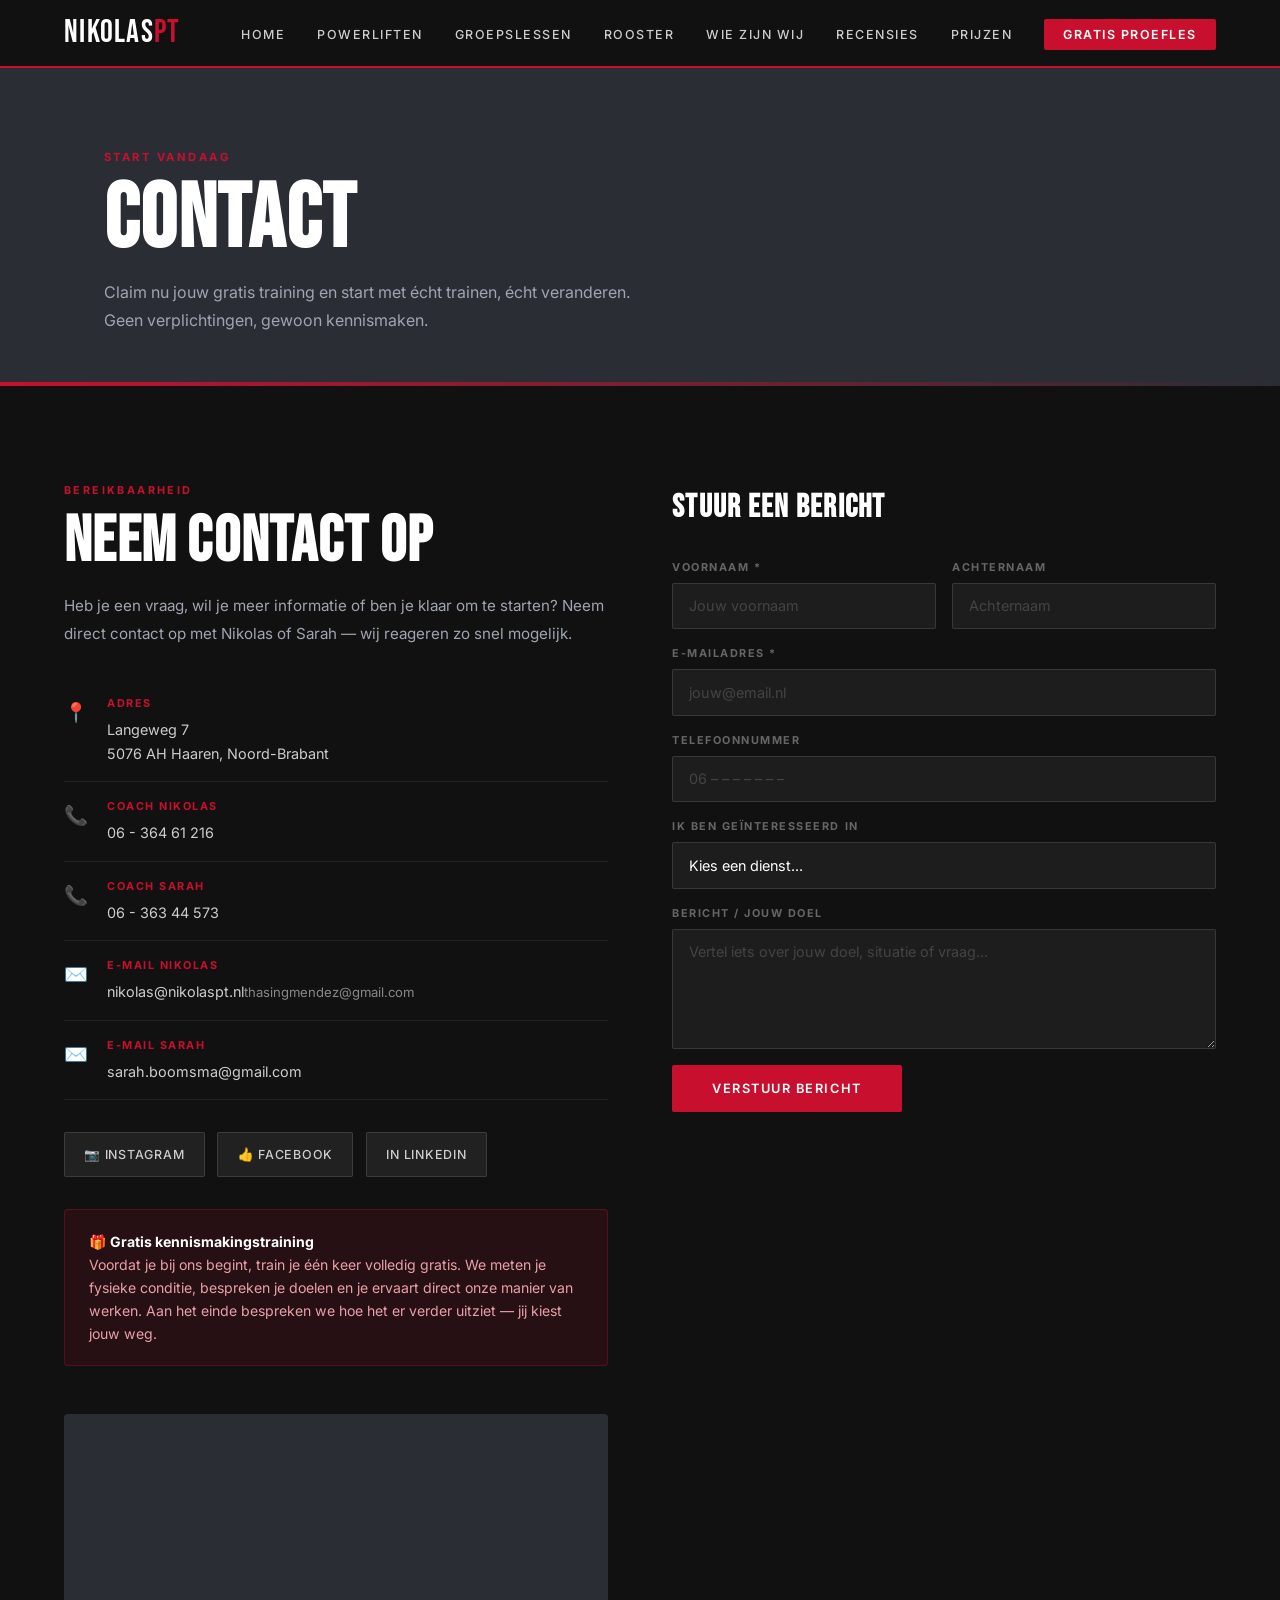
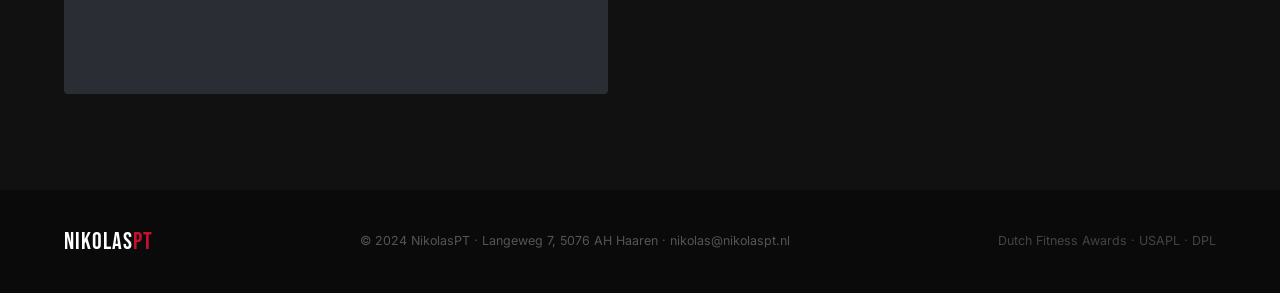
==== pages/contact.html @ 6ecdc3e1 "Basis website geupload" ====
<!DOCTYPE html>
<html lang="nl">
<head>
<meta charset="UTF-8"><meta name="viewport" content="width=device-width, initial-scale=1.0">
<meta name="description" content="Neem contact op met NikolasPT Haaren. Claim jouw gratis kennismakingstraining.">
<title>Contact | NikolasPT</title>
<link rel="stylesheet" href="../css/style.css">
<style>
  .contact-layout { display:grid; grid-template-columns:1fr 1fr; gap:clamp(2rem,5vw,5rem); align-items:start; }
  .contact-detail-list { list-style:none; margin-top:2rem; }
  .contact-detail-list li { display:flex; align-items:flex-start; gap:1.2rem; padding:1rem 0; border-bottom:1px solid rgba(255,255,255,.07); font-size:.9rem; color:#ccc; }
  .contact-detail-list .ci { font-size:1.2rem; min-width:1.5rem; flex-shrink:0; margin-top:.1rem; }
  .contact-detail-list strong { display:block; font-size:.68rem; text-transform:uppercase; letter-spacing:.14em; color:var(--accent); margin-bottom:.3rem; }
  .contact-detail-list a { color:#ccc; transition:color .2s; }
  .contact-detail-list a:hover { color:var(--white); }
  .social-row { display:flex; gap:.8rem; margin-top:2rem; flex-wrap:wrap; }
  .soc-btn { display:flex; align-items:center; gap:.6rem; padding:.7rem 1.2rem; background:rgba(255,255,255,.07); border:1px solid rgba(255,255,255,.12); border-radius:2px; font-size:.78rem; color:#ccc; font-weight:500; letter-spacing:.06em; text-transform:uppercase; transition:all .2s; }
  .soc-btn:hover { background:rgba(255,255,255,.14); color:var(--white); }
  .free-promise { background:rgba(200,16,46,.12); border:1px solid rgba(200,16,46,.3); border-radius:4px; padding:1.2rem 1.5rem; margin-top:2rem; font-size:.88rem; color:#e8a0a8; line-height:1.65; }
  .free-promise strong { color:var(--white); }
  .contact-form { display:flex; flex-direction:column; gap:1rem; }
  .form-row { display:grid; grid-template-columns:1fr 1fr; gap:1rem; }
  .form-group { display:flex; flex-direction:column; gap:.4rem; }
  .form-group label { font-size:.68rem; text-transform:uppercase; letter-spacing:.14em; color:#666; font-weight:700; }
  .form-group input,.form-group textarea,.form-group select { background:rgba(255,255,255,.05); border:1px solid rgba(255,255,255,.12); border-radius:2px; padding:.85rem 1rem; font-family:var(--font-body); font-size:.9rem; color:var(--white); outline:none; transition:border-color .2s; -webkit-appearance:none; }
  .form-group input::placeholder,.form-group textarea::placeholder { color:#444; }
  .form-group input:focus,.form-group textarea:focus,.form-group select:focus { border-color:var(--accent); }
  .form-group select option { background:var(--steel); color:var(--white); }
  textarea { resize:vertical; min-height:120px; }
  #form-success { display:none; background:rgba(200,16,46,.15); border:1px solid var(--accent); border-radius:2px; padding:1rem 1.2rem; color:var(--white); font-size:.9rem; }
  .map-placeholder { background:var(--steel); border-radius:4px; overflow:hidden; margin-top:3rem; }
  .map-placeholder iframe { width:100%; height:280px; border:none; display:block; filter:grayscale(.4) contrast(1.1); }
  @media(max-width:900px){ .contact-layout,.form-row { grid-template-columns:1fr; } }
</style>
</head>
<body>
<nav>
  <a href="../index.html" class="nav-logo">Nikolas<span>PT</span></a>
  <ul class="nav-links" id="navLinks">
    <li><a href="../index.html">Home</a></li>
    <li><a href="powerliften.html">Powerliften</a></li>
    <li><a href="groepslessen.html">Groepslessen</a></li>
    <li><a href="rooster.html">Rooster</a></li>
    <li><a href="coaches.html">Wie zijn wij</a></li>
    <li><a href="recensies.html">Recensies</a></li>
    <li><a href="prijzen.html">Prijzen</a></li>
    <li><a href="contact.html" class="active nav-cta">Gratis proefles</a></li>
  </ul>
  <button class="nav-toggle" id="navToggle"><span></span><span></span><span></span></button>
</nav>

<div class="page-header">
  <div class="page-header-inner">
    <div class="page-eyebrow">Start vandaag</div>
    <h1 class="page-title">Contact</h1>
    <p class="page-subtitle">Claim nu jouw gratis training en start met écht trainen, écht veranderen. Geen verplichtingen, gewoon kennismaken.</p>
  </div>
  <div class="page-header-bar"></div>
</div>

<section style="background:var(--ink)">
  <div class="container">
    <div class="contact-layout">
      <!-- LEFT: INFO -->
      <div>
        <div class="section-label" style="color:var(--accent)">Bereikbaarheid</div>
        <h2 class="section-title light reveal">Neem contact op</h2>
        <p style="color:#a0a4b0;font-size:.95rem;line-height:1.8" class="reveal">Heb je een vraag, wil je meer informatie of ben je klaar om te starten? Neem direct contact op met Nikolas of Sarah — wij reageren zo snel mogelijk.</p>

        <ul class="contact-detail-list">
          <li class="reveal">
            <span class="ci">📍</span>
            <div><strong>Adres</strong>Langeweg 7<br>5076 AH Haaren, Noord-Brabant</div>
          </li>
          <li class="reveal">
            <span class="ci">📞</span>
            <div><strong>Coach Nikolas</strong><a href="tel:0636461216">06 - 364 61 216</a></div>
          </li>
          <li class="reveal">
            <span class="ci">📞</span>
            <div><strong>Coach Sarah</strong><a href="tel:0636344573">06 - 363 44 573</a></div>
          </li>
          <li class="reveal">
            <span class="ci">✉️</span>
            <div><strong>E-mail Nikolas</strong><a href="mailto:nikolas@nikolaspt.nl">nikolas@nikolaspt.nl</a><a href="mailto:thasingmendez@gmail.com" style="font-size:.82rem;color:#888">thasingmendez@gmail.com</a></div>
          </li>
          <li class="reveal">
            <span class="ci">✉️</span>
            <div><strong>E-mail Sarah</strong><a href="mailto:sarah.boomsma@gmail.com">sarah.boomsma@gmail.com</a></div>
          </li>
        </ul>

        <div class="social-row reveal">
          <a href="https://www.instagram.com/nikolaspt_/" class="soc-btn" target="_blank">📷 Instagram</a>
          <a href="https://www.facebook.com/CoachesSarahNikoFit4Life" class="soc-btn" target="_blank">👍 Facebook</a>
          <a href="https://www.linkedin.com/in/sarah-boomsma-nikolas-thasing-mendez-27253b146/" class="soc-btn" target="_blank">in LinkedIn</a>
        </div>

        <div class="free-promise reveal">
          <strong>🎁 Gratis kennismakingstraining</strong><br>
          Voordat je bij ons begint, train je één keer volledig gratis. We meten je fysieke conditie, bespreken je doelen en je ervaart direct onze manier van werken. Aan het einde bespreken we hoe het er verder uitziet — jij kiest jouw weg.
        </div>

        <div class="map-placeholder reveal">
          <iframe
            src="https://www.google.com/maps/embed?pb=!1m18!1m12!1m3!1d2484.0!2d5.2333!3d51.5833!2m3!1f0!2f0!3f0!3m2!1i1024!2i768!4f13.1!3m3!1m2!1s0x0%3A0x0!2zNTHCsDM1JzAwLjAiTiA1wrAxNCcwMC4wIkU!5e0!3m2!1snl!2snl!4v1234567890"
            allowfullscreen loading="lazy" referrerpolicy="no-referrer-when-downgrade"
            title="NikolasPT locatie Haaren"></iframe>
        </div>
      </div>

      <!-- RIGHT: FORM -->
      <div class="reveal">
        <h3 style="font-family:var(--font-display);font-size:2rem;color:var(--white);letter-spacing:.04em;margin-bottom:1.5rem">Stuur een bericht</h3>
        <form class="contact-form" onsubmit="handleSubmit(event)">
          <div class="form-row">
            <div class="form-group">
              <label for="voornaam">Voornaam *</label>
              <input type="text" id="voornaam" placeholder="Jouw voornaam" required>
            </div>
            <div class="form-group">
              <label for="achternaam">Achternaam</label>
              <input type="text" id="achternaam" placeholder="Achternaam">
            </div>
          </div>
          <div class="form-group">
            <label for="email">E-mailadres *</label>
            <input type="email" id="email" placeholder="jouw@email.nl" required>
          </div>
          <div class="form-group">
            <label for="telefoon">Telefoonnummer</label>
            <input type="tel" id="telefoon" placeholder="06 – – – – – – –">
          </div>
          <div class="form-group">
            <label for="interesse">Ik ben geïnteresseerd in</label>
            <select id="interesse">
              <option value="">Kies een dienst...</option>
              <option>Gratis kennismakingstraining</option>
              <option>Personal Training (1× per week)</option>
              <option>Personal Training (2× per week)</option>
              <option>Personal Training (3× of meer per week)</option>
              <option>Duo Training (samen met partner/vriend)</option>
              <option>Groepslessen (coach Sarah)</option>
              <option>Gewichtscoaching / Voedingsschema</option>
              <option>Powerliften / Wedstrijdvoorbereiding</option>
              <option>Algemene vraag</option>
            </select>
          </div>
          <div class="form-group">
            <label for="bericht">Bericht / Jouw doel</label>
            <textarea id="bericht" placeholder="Vertel iets over jouw doel, situatie of vraag..."></textarea>
          </div>
          <button type="submit" class="btn btn-primary" style="align-self:flex-start;padding:1rem 2.5rem">Verstuur bericht</button>
          <div id="form-success">✓ Bedankt voor je bericht! We nemen zo snel mogelijk contact met je op.</div>
        </form>
      </div>
    </div>
  </div>
</section>

<footer>
  <div class="logo">Nikolas<span>PT</span></div>
  <p>© 2024 NikolasPT · Langeweg 7, 5076 AH Haaren · <a href="mailto:nikolas@nikolaspt.nl" style="color:#555">nikolas@nikolaspt.nl</a></p>
  <p style="color:#444">Dutch Fitness Awards · USAPL · DPL</p>
</footer>
<script src="../js/main.js"></script>
</body>
</html>
---- css/style.css ----
/* ═══════════════════════════════════════════════════
   NikolasPT — Shared Stylesheet
   ═══════════════════════════════════════════════════ */

@import url('https://fonts.googleapis.com/css2?family=Bebas+Neue&family=Inter:wght@300;400;500;600&family=Playfair+Display:ital,wght@0,700;1,400&display=swap');

/* ─── TOKENS ──────────────────────────────────────── */
:root {
  --ink:       #111111;
  --off-white: #F7F5F2;
  --white:     #FFFFFF;
  --steel:     #2B2D35;
  --accent:    #C8102E;
  --accent2:   #E8C84A;
  --muted:     #6B6E78;
  --border:    #E2DED9;

  --font-display: 'Bebas Neue', sans-serif;
  --font-serif:   'Playfair Display', serif;
  --font-body:    'Inter', sans-serif;

  --max: 1200px;
  --gap: clamp(1.5rem, 5vw, 4rem);
}

*, *::before, *::after { box-sizing: border-box; margin: 0; padding: 0; }
html { scroll-behavior: smooth; }
body {
  font-family: var(--font-body);
  background: var(--off-white);
  color: var(--ink);
  line-height: 1.65;
  font-size: 16px;
}
img { display: block; max-width: 100%; height: auto; }
a { color: inherit; text-decoration: none; }

/* ─── NAV ─────────────────────────────────────────── */
nav {
  position: fixed; top: 0; left: 0; right: 0; z-index: 100;
  background: rgba(17,17,17,0.97);
  backdrop-filter: blur(8px);
  display: flex; align-items: center; justify-content: space-between;
  padding: 0 var(--gap);
  height: 68px;
  border-bottom: 2px solid var(--accent);
}
.nav-logo { font-family: var(--font-display); font-size: 2rem; color: var(--white); letter-spacing: .04em; }
.nav-logo span { color: var(--accent); }
.nav-links { display: flex; gap: 2rem; list-style: none; }
.nav-links a { font-size: .78rem; font-weight: 500; text-transform: uppercase; letter-spacing: .12em; color: #ccc; transition: color .2s; }
.nav-links a:hover, .nav-links a.active { color: var(--accent); }
.nav-cta { background: var(--accent) !important; color: var(--white) !important; padding: .5rem 1.2rem; border-radius: 2px; font-weight: 600 !important; }
.nav-cta:hover { background: #a50c25 !important; }
.nav-toggle { display: none; background: none; border: none; cursor: pointer; padding: 4px; }
.nav-toggle span { display: block; width: 24px; height: 2px; background: #fff; margin: 5px 0; }

/* ─── PAGE HEADER (subpages) ──────────────────────── */
.page-header {
  padding-top: 68px;
  background: var(--steel);
  padding-bottom: 0;
}
.page-header-inner {
  max-width: var(--max);
  margin: 0 auto;
  padding: clamp(3rem,7vw,5rem) var(--gap) clamp(2rem,4vw,3rem);
  position: relative;
}
.page-eyebrow {
  font-size: .7rem; font-weight: 700; letter-spacing: .22em;
  text-transform: uppercase; color: var(--accent); margin-bottom: .8rem;
}
.page-title {
  font-family: var(--font-display);
  font-size: clamp(3rem,7vw,6rem);
  line-height: .92; color: var(--white); letter-spacing: .02em;
}
.page-subtitle {
  margin-top: 1rem; font-size: 1rem; color: #a0a4b0; max-width: 560px; line-height: 1.75;
}
.page-header-bar {
  height: 4px;
  background: linear-gradient(90deg, var(--accent) 0%, transparent 100%);
}

/* ─── CONTAINERS & SECTIONS ───────────────────────── */
.container { max-width: var(--max); margin: 0 auto; }
section { padding: clamp(3rem,8vw,6rem) var(--gap); }
.section-label { font-size: .68rem; font-weight: 700; letter-spacing: .22em; text-transform: uppercase; color: var(--accent); margin-bottom: .8rem; }
.section-title { font-family: var(--font-display); font-size: clamp(2.5rem,5vw,4.5rem); line-height: .95; letter-spacing: .02em; margin-bottom: 1.2rem; }
.section-title.light { color: var(--white); }
.section-body { font-size: 1rem; color: var(--muted); max-width: 640px; line-height: 1.8; }

/* ─── BUTTONS ─────────────────────────────────────── */
.btn {
  display: inline-block; padding: .85rem 2rem; font-size: .8rem; font-weight: 600;
  letter-spacing: .12em; text-transform: uppercase; border-radius: 2px;
  transition: all .25s; cursor: pointer; border: none; font-family: var(--font-body);
}
.btn-primary { background: var(--accent); color: var(--white); }
.btn-primary:hover { background: #a50c25; }
.btn-outline { background: transparent; color: var(--ink); border: 1.5px solid var(--border); }
.btn-outline:hover { border-color: var(--ink); }
.btn-outline-light { background: transparent; color: var(--white); border: 1.5px solid rgba(255,255,255,.35); }
.btn-outline-light:hover { border-color: var(--white); }

/* ─── CARDS ───────────────────────────────────────── */
.card {
  background: var(--white); border-radius: 4px; border: 1.5px solid var(--border);
  overflow: hidden; transition: box-shadow .25s, transform .25s;
}
.card:hover { box-shadow: 0 8px 32px rgba(0,0,0,.08); transform: translateY(-2px); }

/* ─── REVEAL ──────────────────────────────────────── */
.reveal { opacity: 0; transform: translateY(24px); transition: opacity .6s ease, transform .6s ease; }
.reveal.visible { opacity: 1; transform: none; }
@media (prefers-reduced-motion: reduce) { .reveal { opacity: 1; transform: none; } }

/* ─── FOOTER ──────────────────────────────────────── */
footer {
  background: #0a0a0a; padding: 2rem var(--gap);
  display: flex; justify-content: space-between; align-items: center;
  flex-wrap: wrap; gap: 1rem;
}
footer .logo { font-family: var(--font-display); font-size: 1.5rem; color: var(--white); letter-spacing: .04em; }
footer .logo span { color: var(--accent); }
footer p { font-size: .78rem; color: #555; }

/* ─── RESPONSIVE NAV ──────────────────────────────── */
@media (max-width: 900px) {
  .nav-links {
    display: none; flex-direction: column; position: fixed;
    top: 68px; left: 0; right: 0; background: #0a0a0a;
    padding: 2rem; gap: 1rem;
  }
  .nav-links.open { display: flex; }
  .nav-toggle { display: block; }
}
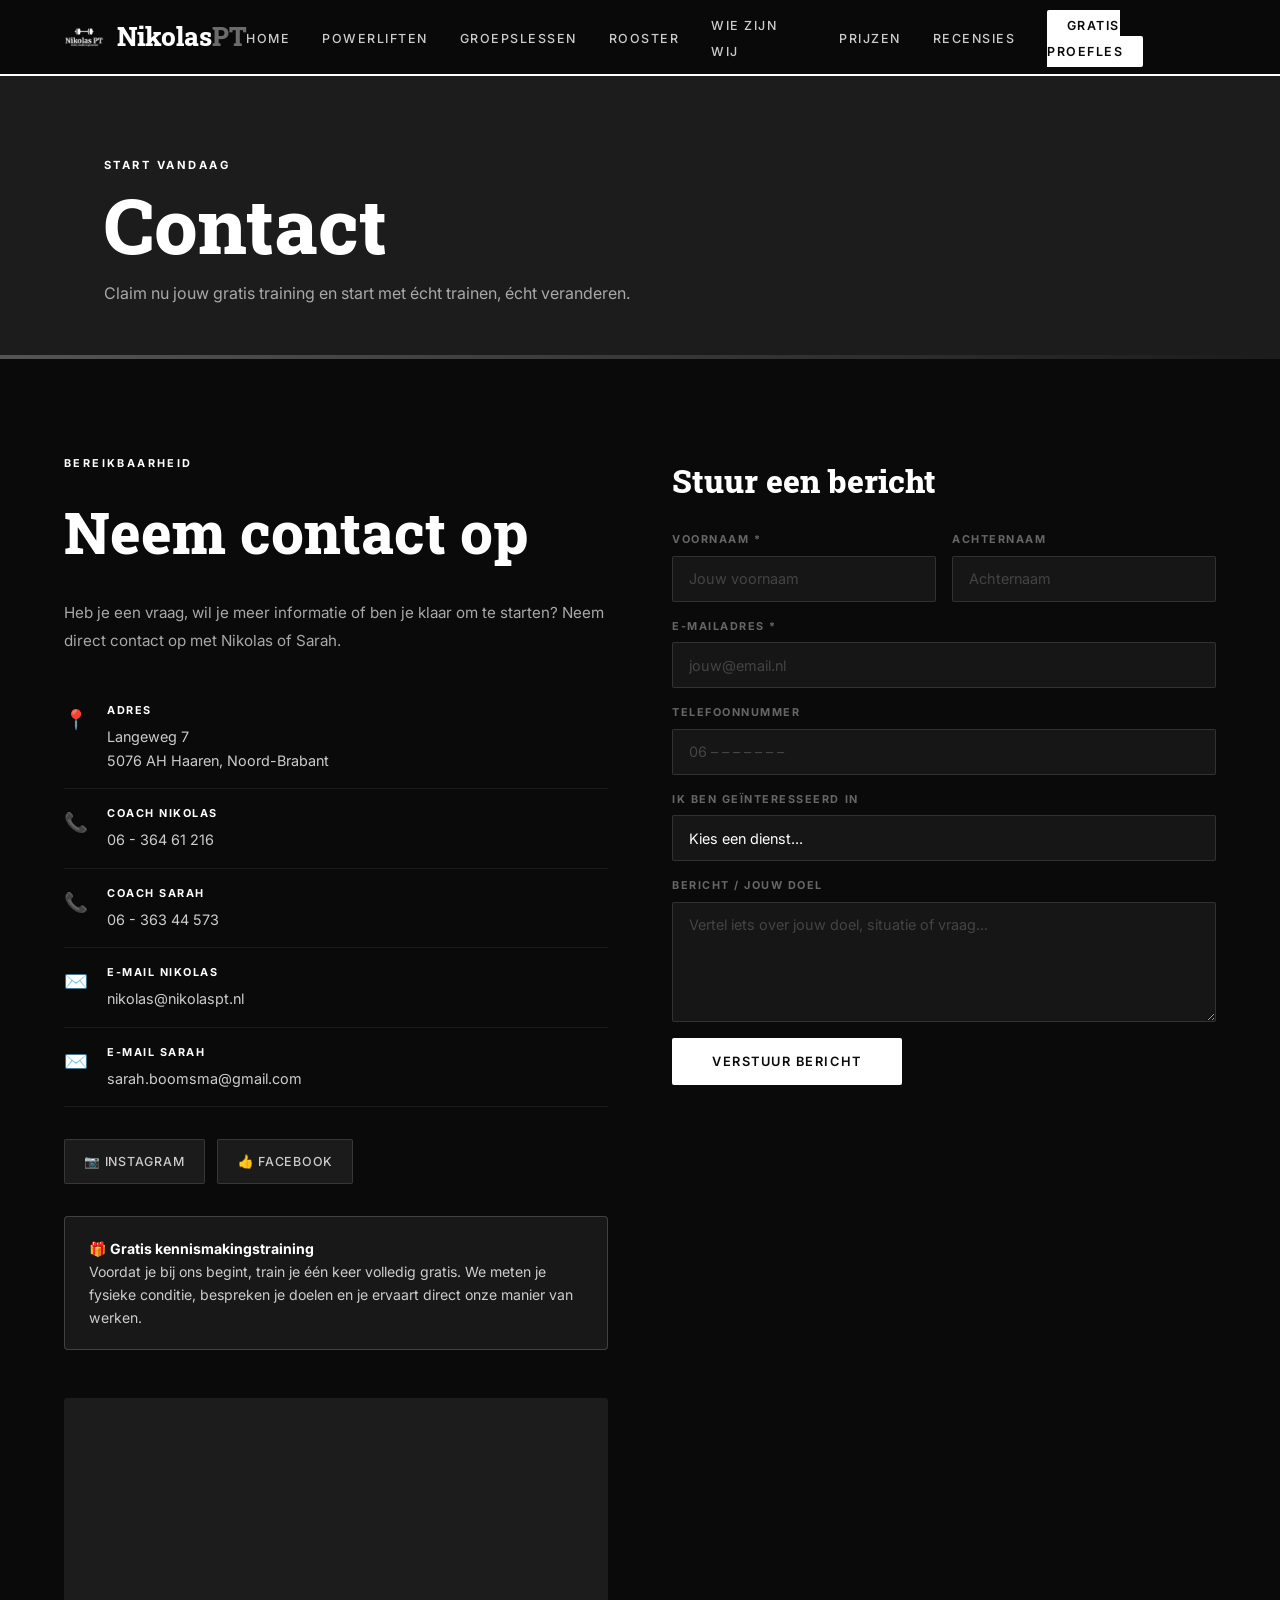
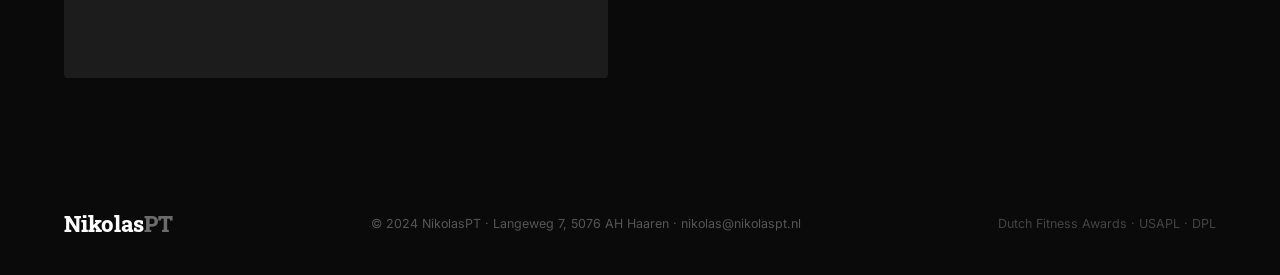
==== commit e5bae4d6: "Aanpassing website inclusief fotos" ====
--- a/pages/contact.html
+++ b/pages/contact.html
@@ -4,46 +4,103 @@
 <meta charset="UTF-8"><meta name="viewport" content="width=device-width, initial-scale=1.0">
 <meta name="description" content="Neem contact op met NikolasPT Haaren. Claim jouw gratis kennismakingstraining.">
 <title>Contact | NikolasPT</title>
-<link rel="stylesheet" href="../css/style.css">
+<link rel="preconnect" href="https://fonts.googleapis.com">
+<link href="https://fonts.googleapis.com/css2?family=Roboto+Slab:wght@400;500;700;800&family=Inter:wght@300;400;500;600&display=swap" rel="stylesheet">
 <style>
-  .contact-layout { display:grid; grid-template-columns:1fr 1fr; gap:clamp(2rem,5vw,5rem); align-items:start; }
-  .contact-detail-list { list-style:none; margin-top:2rem; }
-  .contact-detail-list li { display:flex; align-items:flex-start; gap:1.2rem; padding:1rem 0; border-bottom:1px solid rgba(255,255,255,.07); font-size:.9rem; color:#ccc; }
-  .contact-detail-list .ci { font-size:1.2rem; min-width:1.5rem; flex-shrink:0; margin-top:.1rem; }
-  .contact-detail-list strong { display:block; font-size:.68rem; text-transform:uppercase; letter-spacing:.14em; color:var(--accent); margin-bottom:.3rem; }
-  .contact-detail-list a { color:#ccc; transition:color .2s; }
-  .contact-detail-list a:hover { color:var(--white); }
-  .social-row { display:flex; gap:.8rem; margin-top:2rem; flex-wrap:wrap; }
-  .soc-btn { display:flex; align-items:center; gap:.6rem; padding:.7rem 1.2rem; background:rgba(255,255,255,.07); border:1px solid rgba(255,255,255,.12); border-radius:2px; font-size:.78rem; color:#ccc; font-weight:500; letter-spacing:.06em; text-transform:uppercase; transition:all .2s; }
-  .soc-btn:hover { background:rgba(255,255,255,.14); color:var(--white); }
-  .free-promise { background:rgba(200,16,46,.12); border:1px solid rgba(200,16,46,.3); border-radius:4px; padding:1.2rem 1.5rem; margin-top:2rem; font-size:.88rem; color:#e8a0a8; line-height:1.65; }
-  .free-promise strong { color:var(--white); }
-  .contact-form { display:flex; flex-direction:column; gap:1rem; }
-  .form-row { display:grid; grid-template-columns:1fr 1fr; gap:1rem; }
-  .form-group { display:flex; flex-direction:column; gap:.4rem; }
-  .form-group label { font-size:.68rem; text-transform:uppercase; letter-spacing:.14em; color:#666; font-weight:700; }
-  .form-group input,.form-group textarea,.form-group select { background:rgba(255,255,255,.05); border:1px solid rgba(255,255,255,.12); border-radius:2px; padding:.85rem 1rem; font-family:var(--font-body); font-size:.9rem; color:var(--white); outline:none; transition:border-color .2s; -webkit-appearance:none; }
-  .form-group input::placeholder,.form-group textarea::placeholder { color:#444; }
-  .form-group input:focus,.form-group textarea:focus,.form-group select:focus { border-color:var(--accent); }
-  .form-group select option { background:var(--steel); color:var(--white); }
-  textarea { resize:vertical; min-height:120px; }
-  #form-success { display:none; background:rgba(200,16,46,.15); border:1px solid var(--accent); border-radius:2px; padding:1rem 1.2rem; color:var(--white); font-size:.9rem; }
-  .map-placeholder { background:var(--steel); border-radius:4px; overflow:hidden; margin-top:3rem; }
-  .map-placeholder iframe { width:100%; height:280px; border:none; display:block; filter:grayscale(.4) contrast(1.1); }
-  @media(max-width:900px){ .contact-layout,.form-row { grid-template-columns:1fr; } }
+:root {
+  --ink:#0A0A0A; --off-white:#F5F5F5; --white:#FFFFFF; --steel:#1C1C1C;
+  --accent:#1A1A1A; --muted:#6B6B6B; --border:#DDDDDD;
+  --font-display:'Roboto Slab',serif; --font-body:'Inter',sans-serif;
+  --max:1200px; --gap:clamp(1.5rem,5vw,4rem);
+}
+*,*::before,*::after{box-sizing:border-box;margin:0;padding:0}
+html{scroll-behavior:smooth}
+body{font-family:var(--font-body);background:var(--off-white);color:var(--ink);line-height:1.65}
+img{display:block;max-width:100%;height:auto}
+a{color:inherit;text-decoration:none}
+
+nav{position:fixed;top:0;left:0;right:0;z-index:100;background:rgba(10,10,10,.97);backdrop-filter:blur(8px);display:flex;align-items:center;justify-content:space-between;padding:0 var(--gap);height:76px;border-bottom:2px solid var(--white)}
+.nav-logo{display:flex;align-items:center;gap:.7rem}
+.nav-logo img{height:42px;width:42px;object-fit:contain;filter:brightness(0) invert(1)}
+.nav-logo-text{font-family:var(--font-display);font-weight:800;font-size:1.6rem;color:var(--white);line-height:1}
+.nav-logo-text span{color:var(--muted)}
+.nav-links{display:flex;align-items:center;gap:2rem;list-style:none}
+.nav-links a{font-size:.78rem;font-weight:500;text-transform:uppercase;letter-spacing:.12em;color:#ccc;transition:color .2s}
+.nav-links a:hover,.nav-links a.active{color:var(--white)}
+.nav-cta{background:var(--white) !important;color:var(--ink) !important;padding:.5rem 1.2rem !important;border-radius:2px;font-weight:600 !important}
+.nav-cta:hover{background:#ccc !important}
+.nav-toggle{display:none;background:none;border:none;cursor:pointer;padding:4px}
+.nav-toggle span{display:block;width:24px;height:2px;background:#fff;margin:5px 0}
+
+.page-header{padding-top:76px;background:var(--steel)}
+.page-header-inner{max-width:var(--max);margin:0 auto;padding:clamp(3rem,7vw,5rem) var(--gap) clamp(2rem,4vw,3rem)}
+.page-eyebrow{font-size:.7rem;font-weight:700;letter-spacing:.22em;text-transform:uppercase;color:var(--white);margin-bottom:.8rem}
+.page-title{font-family:var(--font-display);font-weight:800;font-size:clamp(2.6rem,6vw,5rem);line-height:.98;color:var(--white)}
+.page-subtitle{margin-top:1rem;font-size:1rem;color:#a8a8a8;max-width:560px;line-height:1.75}
+.page-header-bar{height:4px;background:linear-gradient(90deg,var(--white) 0%,transparent 100%);opacity:.25}
+
+.container{max-width:var(--max);margin:0 auto}
+section{padding:clamp(3rem,8vw,6rem) var(--gap)}
+.reveal{opacity:0;transform:translateY(24px);transition:opacity .6s ease,transform .6s ease}
+.reveal.visible{opacity:1;transform:none}
+
+.btn{display:inline-block;padding:.85rem 2rem;font-size:.8rem;font-weight:600;letter-spacing:.12em;text-transform:uppercase;border-radius:2px;transition:all .25s;cursor:pointer;border:none;font-family:var(--font-body)}
+.btn-primary{background:var(--white);color:var(--ink)}
+.btn-primary:hover{background:#ccc}
+
+.contact-layout{display:grid;grid-template-columns:1fr 1fr;gap:clamp(2rem,5vw,5rem);align-items:start}
+.contact-detail-list{list-style:none;margin-top:2rem}
+.contact-detail-list li{display:flex;align-items:flex-start;gap:1.2rem;padding:1rem 0;border-bottom:1px solid rgba(255,255,255,.07);font-size:.9rem;color:#ccc}
+.contact-detail-list .ci{font-size:1.2rem;min-width:1.5rem;flex-shrink:0;margin-top:.1rem}
+.contact-detail-list strong{display:block;font-size:.68rem;text-transform:uppercase;letter-spacing:.14em;color:var(--white);margin-bottom:.3rem}
+.contact-detail-list a{color:#ccc;transition:color .2s}
+.contact-detail-list a:hover{color:var(--white)}
+.social-row{display:flex;gap:.8rem;margin-top:2rem;flex-wrap:wrap}
+.soc-btn{display:flex;align-items:center;gap:.6rem;padding:.7rem 1.2rem;background:rgba(255,255,255,.07);border:1px solid rgba(255,255,255,.12);border-radius:2px;font-size:.78rem;color:#ccc;font-weight:500;letter-spacing:.06em;text-transform:uppercase;transition:all .2s}
+.soc-btn:hover{background:rgba(255,255,255,.14);color:var(--white)}
+.free-promise{background:rgba(255,255,255,.06);border:1px solid rgba(255,255,255,.18);border-radius:4px;padding:1.2rem 1.5rem;margin-top:2rem;font-size:.88rem;color:#ccc;line-height:1.65}
+.free-promise strong{color:var(--white)}
+
+.contact-form{display:flex;flex-direction:column;gap:1rem}
+.form-row{display:grid;grid-template-columns:1fr 1fr;gap:1rem}
+.form-group{display:flex;flex-direction:column;gap:.4rem}
+.form-group label{font-size:.68rem;text-transform:uppercase;letter-spacing:.14em;color:#666;font-weight:700}
+.form-group input,.form-group textarea,.form-group select{background:rgba(255,255,255,.05);border:1px solid rgba(255,255,255,.12);border-radius:2px;padding:.85rem 1rem;font-family:var(--font-body);font-size:.9rem;color:var(--white);outline:none;transition:border-color .2s;-webkit-appearance:none}
+.form-group input::placeholder,.form-group textarea::placeholder{color:#444}
+.form-group input:focus,.form-group textarea:focus,.form-group select:focus{border-color:var(--white)}
+.form-group select option{background:var(--steel);color:var(--white)}
+textarea{resize:vertical;min-height:120px}
+#form-success{display:none;background:rgba(255,255,255,.1);border:1px solid var(--white);border-radius:2px;padding:1rem 1.2rem;color:var(--white);font-size:.9rem}
+.map-placeholder{background:var(--steel);border-radius:4px;overflow:hidden;margin-top:3rem}
+.map-placeholder iframe{width:100%;height:280px;border:none;display:block;filter:grayscale(1) contrast(1.1)}
+
+footer{background:#0a0a0a;padding:2rem var(--gap);display:flex;justify-content:space-between;align-items:center;flex-wrap:wrap;gap:1rem}
+footer .logo{font-family:var(--font-display);font-weight:800;font-size:1.4rem;color:var(--white)}
+footer .logo span{color:var(--muted)}
+footer p{font-size:.78rem;color:#555}
+
+@media(max-width:900px){
+  .contact-layout,.form-row{grid-template-columns:1fr}
+  .nav-links{display:none;flex-direction:column;position:fixed;top:76px;left:0;right:0;background:#0a0a0a;padding:2rem;gap:1rem}
+  .nav-links.open{display:flex}
+  .nav-toggle{display:block}
+}
 </style>
 </head>
 <body>
 <nav>
-  <a href="../index.html" class="nav-logo">Nikolas<span>PT</span></a>
+  <a href="../index.html" class="nav-logo">
+    <img src="../images/logo-transparent.png" alt="NikolasPT logo">
+    <div class="nav-logo-text">Nikolas<span>PT</span></div>
+  </a>
   <ul class="nav-links" id="navLinks">
     <li><a href="../index.html">Home</a></li>
     <li><a href="powerliften.html">Powerliften</a></li>
     <li><a href="groepslessen.html">Groepslessen</a></li>
     <li><a href="rooster.html">Rooster</a></li>
-    <li><a href="coaches.html">Wie zijn wij</a></li>
+    <li><a href="../index.html#coaches">Wie zijn wij</a></li>
+    <li><a href="prijzen.html">Prijzen</a></li>
     <li><a href="recensies.html">Recensies</a></li>
-    <li><a href="prijzen.html">Prijzen</a></li>
     <li><a href="contact.html" class="active nav-cta">Gratis proefles</a></li>
   </ul>
   <button class="nav-toggle" id="navToggle"><span></span><span></span><span></span></button>
@@ -53,7 +110,7 @@
   <div class="page-header-inner">
     <div class="page-eyebrow">Start vandaag</div>
     <h1 class="page-title">Contact</h1>
-    <p class="page-subtitle">Claim nu jouw gratis training en start met écht trainen, écht veranderen. Geen verplichtingen, gewoon kennismaken.</p>
+    <p class="page-subtitle">Claim nu jouw gratis training en start met écht trainen, écht veranderen.</p>
   </div>
   <div class="page-header-bar"></div>
 </div>
@@ -61,76 +118,43 @@
 <section style="background:var(--ink)">
   <div class="container">
     <div class="contact-layout">
-      <!-- LEFT: INFO -->
       <div>
-        <div class="section-label" style="color:var(--accent)">Bereikbaarheid</div>
-        <h2 class="section-title light reveal">Neem contact op</h2>
-        <p style="color:#a0a4b0;font-size:.95rem;line-height:1.8" class="reveal">Heb je een vraag, wil je meer informatie of ben je klaar om te starten? Neem direct contact op met Nikolas of Sarah — wij reageren zo snel mogelijk.</p>
+        <div style="font-size:.68rem;font-weight:700;letter-spacing:.22em;text-transform:uppercase;color:var(--white);margin-bottom:.8rem">Bereikbaarheid</div>
+        <h2 style="font-family:var(--font-display);font-weight:800;font-size:clamp(2.2rem,4.5vw,3.6rem);color:var(--white);margin-bottom:1.2rem" class="reveal">Neem contact op</h2>
+        <p style="color:#a8a8a8;font-size:.95rem;line-height:1.8" class="reveal">Heb je een vraag, wil je meer informatie of ben je klaar om te starten? Neem direct contact op met Nikolas of Sarah.</p>
 
         <ul class="contact-detail-list">
-          <li class="reveal">
-            <span class="ci">📍</span>
-            <div><strong>Adres</strong>Langeweg 7<br>5076 AH Haaren, Noord-Brabant</div>
-          </li>
-          <li class="reveal">
-            <span class="ci">📞</span>
-            <div><strong>Coach Nikolas</strong><a href="tel:0636461216">06 - 364 61 216</a></div>
-          </li>
-          <li class="reveal">
-            <span class="ci">📞</span>
-            <div><strong>Coach Sarah</strong><a href="tel:0636344573">06 - 363 44 573</a></div>
-          </li>
-          <li class="reveal">
-            <span class="ci">✉️</span>
-            <div><strong>E-mail Nikolas</strong><a href="mailto:nikolas@nikolaspt.nl">nikolas@nikolaspt.nl</a><a href="mailto:thasingmendez@gmail.com" style="font-size:.82rem;color:#888">thasingmendez@gmail.com</a></div>
-          </li>
-          <li class="reveal">
-            <span class="ci">✉️</span>
-            <div><strong>E-mail Sarah</strong><a href="mailto:sarah.boomsma@gmail.com">sarah.boomsma@gmail.com</a></div>
-          </li>
+          <li class="reveal"><span class="ci">📍</span><div><strong>Adres</strong>Langeweg 7<br>5076 AH Haaren, Noord-Brabant</div></li>
+          <li class="reveal"><span class="ci">📞</span><div><strong>Coach Nikolas</strong><a href="tel:0636461216">06 - 364 61 216</a></div></li>
+          <li class="reveal"><span class="ci">📞</span><div><strong>Coach Sarah</strong><a href="tel:0636344573">06 - 363 44 573</a></div></li>
+          <li class="reveal"><span class="ci">✉️</span><div><strong>E-mail Nikolas</strong><a href="mailto:nikolas@nikolaspt.nl">nikolas@nikolaspt.nl</a></div></li>
+          <li class="reveal"><span class="ci">✉️</span><div><strong>E-mail Sarah</strong><a href="mailto:sarah.boomsma@gmail.com">sarah.boomsma@gmail.com</a></div></li>
         </ul>
 
         <div class="social-row reveal">
           <a href="https://www.instagram.com/nikolaspt_/" class="soc-btn" target="_blank">📷 Instagram</a>
           <a href="https://www.facebook.com/CoachesSarahNikoFit4Life" class="soc-btn" target="_blank">👍 Facebook</a>
-          <a href="https://www.linkedin.com/in/sarah-boomsma-nikolas-thasing-mendez-27253b146/" class="soc-btn" target="_blank">in LinkedIn</a>
         </div>
 
         <div class="free-promise reveal">
           <strong>🎁 Gratis kennismakingstraining</strong><br>
-          Voordat je bij ons begint, train je één keer volledig gratis. We meten je fysieke conditie, bespreken je doelen en je ervaart direct onze manier van werken. Aan het einde bespreken we hoe het er verder uitziet — jij kiest jouw weg.
+          Voordat je bij ons begint, train je één keer volledig gratis. We meten je fysieke conditie, bespreken je doelen en je ervaart direct onze manier van werken.
         </div>
 
         <div class="map-placeholder reveal">
-          <iframe
-            src="https://www.google.com/maps/embed?pb=!1m18!1m12!1m3!1d2484.0!2d5.2333!3d51.5833!2m3!1f0!2f0!3f0!3m2!1i1024!2i768!4f13.1!3m3!1m2!1s0x0%3A0x0!2zNTHCsDM1JzAwLjAiTiA1wrAxNCcwMC4wIkU!5e0!3m2!1snl!2snl!4v1234567890"
-            allowfullscreen loading="lazy" referrerpolicy="no-referrer-when-downgrade"
-            title="NikolasPT locatie Haaren"></iframe>
+          <iframe src="https://www.google.com/maps/embed?pb=!1m18!1m12!1m3!1d2484.0!2d5.2333!3d51.5833!2m3!1f0!2f0!3f0!3m2!1i1024!2i768!4f13.1!3m3!1m2!1s0x0%3A0x0!2zNTHCsDM1JzAwLjAiTiA1wrAxNCcwMC4wIkU!5e0!3m2!1snl!2snl!4v1234567890" allowfullscreen loading="lazy" referrerpolicy="no-referrer-when-downgrade" title="NikolasPT locatie Haaren"></iframe>
         </div>
       </div>
 
-      <!-- RIGHT: FORM -->
       <div class="reveal">
-        <h3 style="font-family:var(--font-display);font-size:2rem;color:var(--white);letter-spacing:.04em;margin-bottom:1.5rem">Stuur een bericht</h3>
+        <h3 style="font-family:var(--font-display);font-weight:800;font-size:2rem;color:var(--white);margin-bottom:1.5rem">Stuur een bericht</h3>
         <form class="contact-form" onsubmit="handleSubmit(event)">
           <div class="form-row">
-            <div class="form-group">
-              <label for="voornaam">Voornaam *</label>
-              <input type="text" id="voornaam" placeholder="Jouw voornaam" required>
-            </div>
-            <div class="form-group">
-              <label for="achternaam">Achternaam</label>
-              <input type="text" id="achternaam" placeholder="Achternaam">
-            </div>
+            <div class="form-group"><label for="voornaam">Voornaam *</label><input type="text" id="voornaam" placeholder="Jouw voornaam" required></div>
+            <div class="form-group"><label for="achternaam">Achternaam</label><input type="text" id="achternaam" placeholder="Achternaam"></div>
           </div>
-          <div class="form-group">
-            <label for="email">E-mailadres *</label>
-            <input type="email" id="email" placeholder="jouw@email.nl" required>
-          </div>
-          <div class="form-group">
-            <label for="telefoon">Telefoonnummer</label>
-            <input type="tel" id="telefoon" placeholder="06 – – – – – – –">
-          </div>
+          <div class="form-group"><label for="email">E-mailadres *</label><input type="email" id="email" placeholder="jouw@email.nl" required></div>
+          <div class="form-group"><label for="telefoon">Telefoonnummer</label><input type="tel" id="telefoon" placeholder="06 – – – – – – –"></div>
           <div class="form-group">
             <label for="interesse">Ik ben geïnteresseerd in</label>
             <select id="interesse">
@@ -139,17 +163,14 @@
               <option>Personal Training (1× per week)</option>
               <option>Personal Training (2× per week)</option>
               <option>Personal Training (3× of meer per week)</option>
-              <option>Duo Training (samen met partner/vriend)</option>
+              <option>Duo Training</option>
               <option>Groepslessen (coach Sarah)</option>
               <option>Gewichtscoaching / Voedingsschema</option>
               <option>Powerliften / Wedstrijdvoorbereiding</option>
               <option>Algemene vraag</option>
             </select>
           </div>
-          <div class="form-group">
-            <label for="bericht">Bericht / Jouw doel</label>
-            <textarea id="bericht" placeholder="Vertel iets over jouw doel, situatie of vraag..."></textarea>
-          </div>
+          <div class="form-group"><label for="bericht">Bericht / Jouw doel</label><textarea id="bericht" placeholder="Vertel iets over jouw doel, situatie of vraag..."></textarea></div>
           <button type="submit" class="btn btn-primary" style="align-self:flex-start;padding:1rem 2.5rem">Verstuur bericht</button>
           <div id="form-success">✓ Bedankt voor je bericht! We nemen zo snel mogelijk contact met je op.</div>
         </form>
